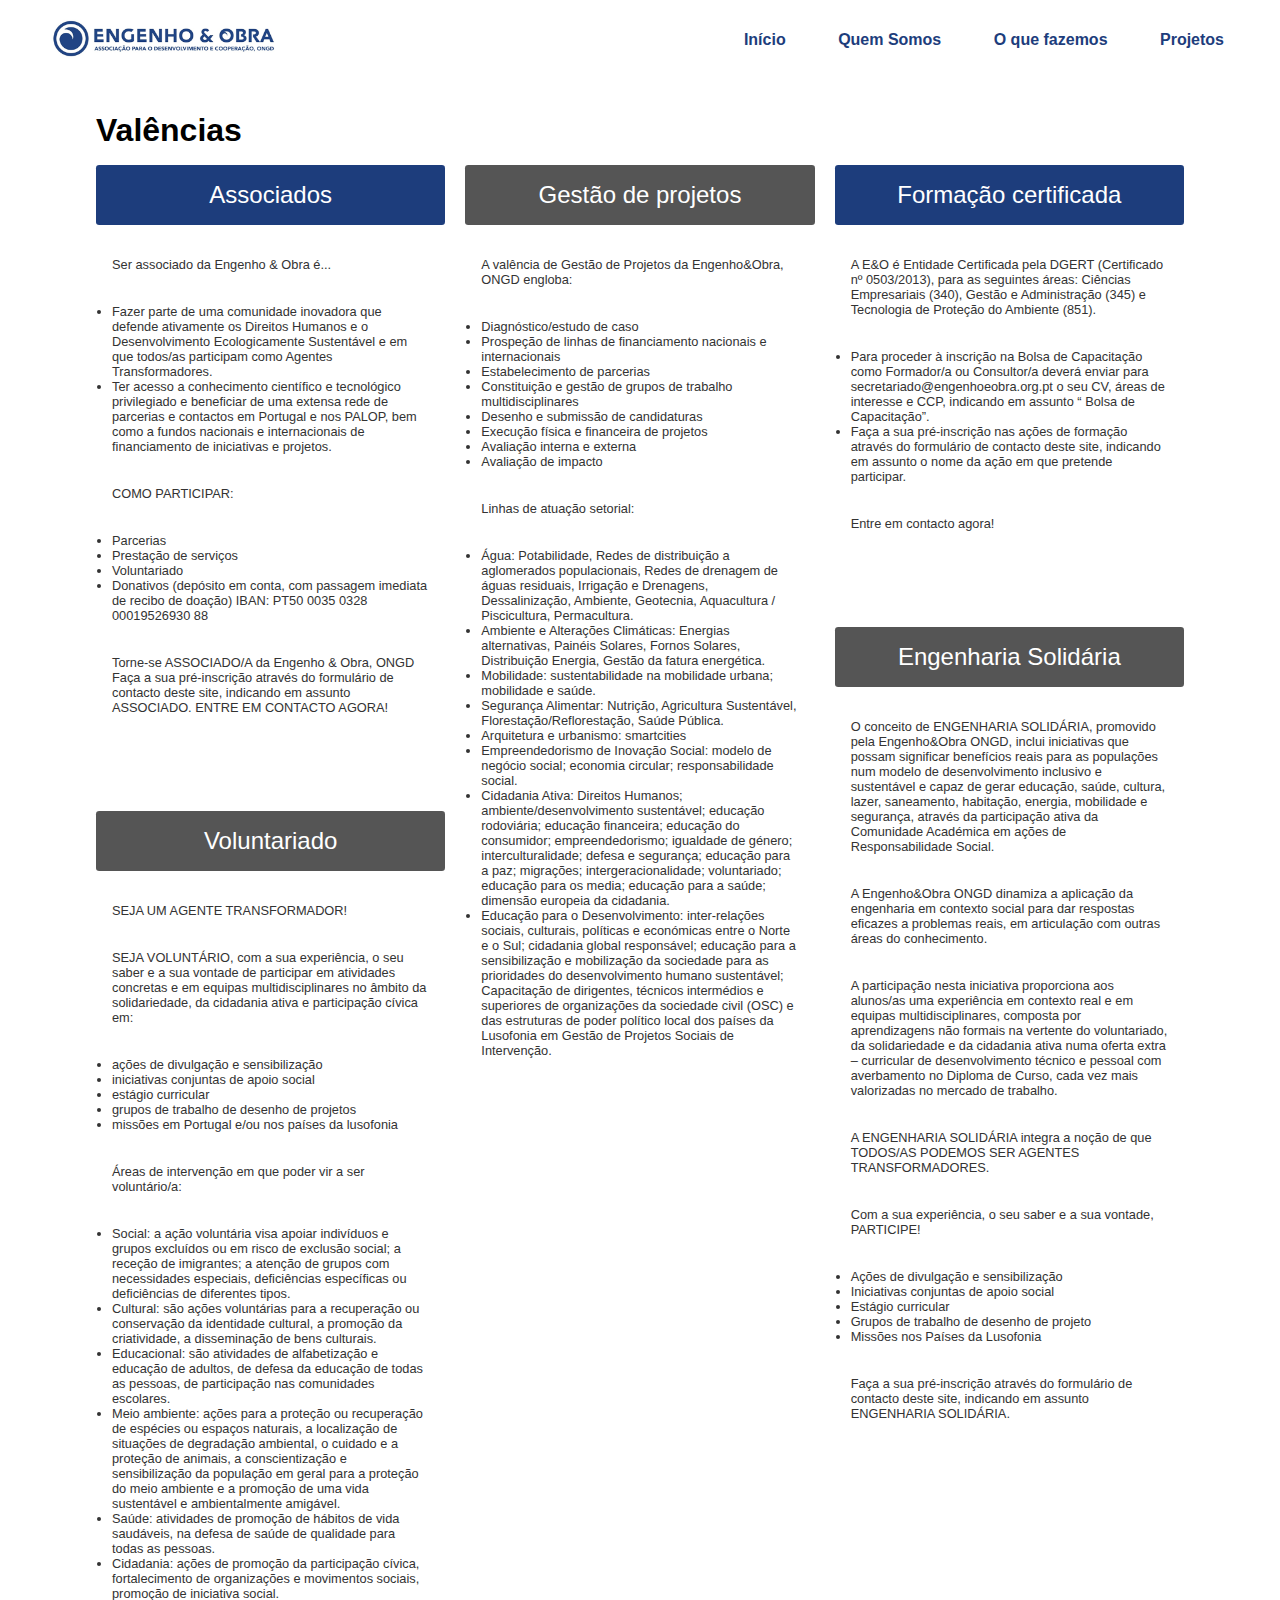
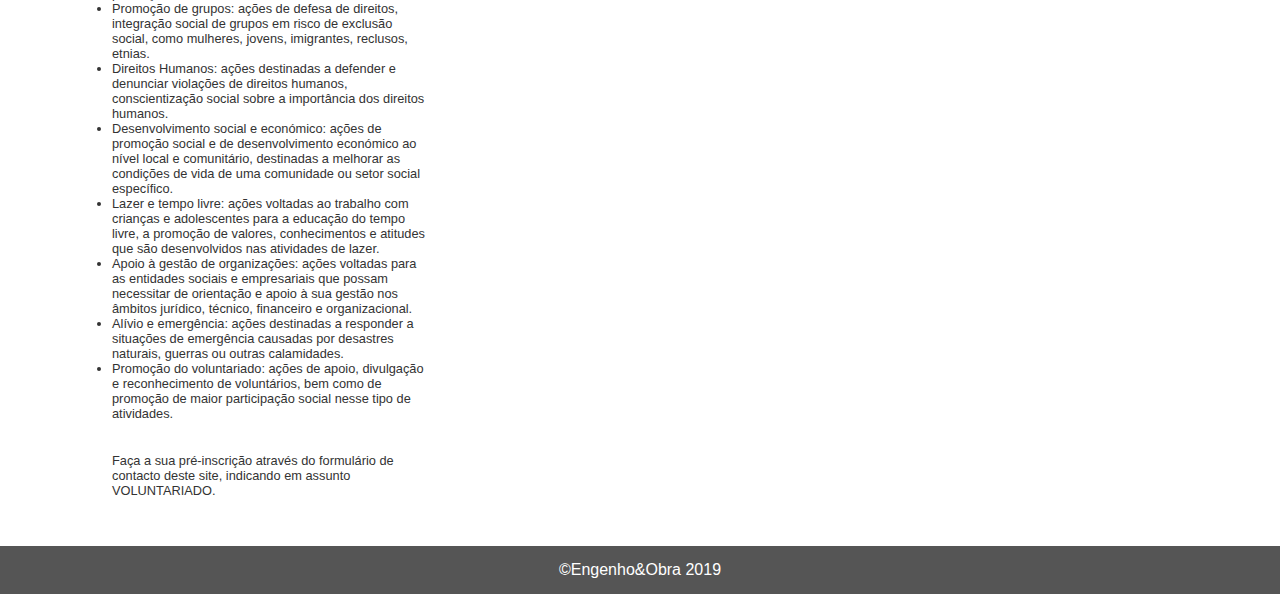
==== fazemos.html @ 7bbf9b4d "tudo" ====
<!DOCTYPE html>
<html lang="en">
  <head>
    <meta charset="UTF-8" />
    <meta name="viewport" content="width=device-width, initial-scale=1.0" />
    <meta http-equiv="X-UA-Compatible" content="ie=edge" />
    <link
      rel="stylesheet"
      href="https://unicons.iconscout.com/release/v2.0.1/css/unicons.css"
    />
    <link rel="stylesheet" href="css/estilos.css" />
    <link rel="stylesheet" href="css/media-queries.css" />
    <title>Engenho e Obra</title>
  </head>
  <body>
    <div class="navbar">
      <img src="img/logo.png" />
      <div id="nav-items">
        <a href="index.html">Início</a>
        <a href="somos.html">Quem Somos</a>
        <a href="fazemos.html">O que fazemos</a>
        <a href="projetos.html">Projetos</a>
        <!-- <a href="contactos.html">Contactos</a> -->
      </div>
    </div>
    <div class="container-fazemos">
      <h1>Valências</h1>
      <div class="fazemos-grid">
        <div>
          <h2 class="header-blue">Associados</h2>
          <p>Ser associado da Engenho & Obra é...</p>
          <ul>
            <li>
              Fazer parte de uma comunidade inovadora que defende ativamente os
              Direitos Humanos e o Desenvolvimento Ecologicamente Sustentável e
              em que todos/as participam como Agentes Transformadores.
            </li>

            <li>
              Ter acesso a conhecimento científico e tecnológico privilegiado e
              beneficiar de uma extensa rede de parcerias e contactos em
              Portugal e nos PALOP, bem como a fundos nacionais e internacionais
              de financiamento de iniciativas e projetos.
            </li>
          </ul>
          <p>COMO PARTICIPAR:</p>
          <ul>
            <li>Parcerias</li>
            <li>Prestação de serviços</li>
            <li>Voluntariado</li>
            <li>
              Donativos (depósito em conta, com passagem imediata de recibo de
              doação) IBAN: PT50 0035 0328 00019526930 88
            </li>
          </ul>

          <p>
            Torne-se ASSOCIADO/A da Engenho & Obra, ONGD Faça a sua
            pré-inscrição através do formulário de contacto deste site,
            indicando em assunto ASSOCIADO. ENTRE EM CONTACTO AGORA!
          </p>
          <h2 class="header-grey" style="margin-top:5rem;">Voluntariado</h2>
          <p>SEJA UM AGENTE TRANSFORMADOR!</p>
          <p>
            SEJA VOLUNTÁRIO, com a sua experiência, o seu saber e a sua vontade
            de participar em atividades concretas e em equipas
            multidisciplinares no âmbito da solidariedade, da cidadania ativa e
            participação cívica em:
          </p>
          <ul>
            <li>ações de divulgação e sensibilização</li>
            <li>iniciativas conjuntas de apoio social</li>
            <li>estágio curricular</li>
            <li>grupos de trabalho de desenho de projetos</li>
            <li>missões em Portugal e/ou nos países da lusofonia</li>
          </ul>
          <p>Áreas de intervenção em que poder vir a ser voluntário/a:</p>
          <ul>
            <li>
              Social: a ação voluntária visa apoiar indivíduos e grupos
              excluídos ou em risco de exclusão social; a receção de imigrantes;
              a atenção de grupos com necessidades especiais, deficiências
              específicas ou deficiências de diferentes tipos.
            </li>
            <li>
              Cultural: são ações voluntárias para a recuperação ou conservação
              da identidade cultural, a promoção da criatividade, a disseminação
              de bens culturais.
            </li>
            <li>
              Educacional: são atividades de alfabetização e educação de
              adultos, de defesa da educação de todas as pessoas, de
              participação nas comunidades escolares.
            </li>
            <li>
              Meio ambiente: ações para a proteção ou recuperação de espécies ou
              espaços naturais, a localização de situações de degradação
              ambiental, o cuidado e a proteção de animais, a conscientização e
              sensibilização da população em geral para a proteção do meio
              ambiente e a promoção de uma vida sustentável e ambientalmente
              amigável.
            </li>
            <li>
              Saúde: atividades de promoção de hábitos de vida saudáveis, na
              defesa de saúde de qualidade para todas as pessoas.
            </li>
            <li>
              Cidadania: ações de promoção da participação cívica,
              fortalecimento de organizações e movimentos sociais, promoção de
              iniciativa social.
            </li>
            <li>
              Promoção de grupos: ações de defesa de direitos, integração social
              de grupos em risco de exclusão social, como mulheres, jovens,
              imigrantes, reclusos, etnias.
            </li>
            <li>
              Direitos Humanos: ações destinadas a defender e denunciar
              violações de direitos humanos, conscientização social sobre a
              importância dos direitos humanos.
            </li>
            <li>
              Desenvolvimento social e económico: ações de promoção social e de
              desenvolvimento económico ao nível local e comunitário, destinadas
              a melhorar as condições de vida de uma comunidade ou setor social
              específico.
            </li>
            <li>
              Lazer e tempo livre: ações voltadas ao trabalho com crianças e
              adolescentes para a educação do tempo livre, a promoção de
              valores, conhecimentos e atitudes que são desenvolvidos nas
              atividades de lazer.
            </li>
            <li>
              Apoio à gestão de organizações: ações voltadas para as entidades
              sociais e empresariais que possam necessitar de orientação e apoio
              à sua gestão nos âmbitos jurídico, técnico, financeiro e
              organizacional.
            </li>
            <li>
              Alívio e emergência: ações destinadas a responder a situações de
              emergência causadas por desastres naturais, guerras ou outras
              calamidades.
            </li>
            <li>
              Promoção do voluntariado: ações de apoio, divulgação e
              reconhecimento de voluntários, bem como de promoção de maior
              participação social nesse tipo de atividades.
            </li>
          </ul>
          <p>
            Faça a sua pré-inscrição através do formulário de contacto deste
            site, indicando em assunto VOLUNTARIADO.
          </p>
        </div>
        <div>
          <h2 class="header-grey">Gestão de projetos</h2>
          <p>A valência de Gestão de Projetos da Engenho&Obra, ONGD engloba:</p>
          <ul>
            <li>Diagnóstico/estudo de caso</li>
            <li>
              Prospeção de linhas de financiamento nacionais e internacionais
            </li>
            <li>Estabelecimento de parcerias</li>
            <li>
              Constituição e gestão de grupos de trabalho multidisciplinares
            </li>
            <li>Desenho e submissão de candidaturas</li>
            <li>Execução física e financeira de projetos</li>
            <li>Avaliação interna e externa</li>
            <li>Avaliação de impacto</li>
          </ul>
          <p>Linhas de atuação setorial:</p>
          <ul>
            <li>
              Água: Potabilidade, Redes de distribuição a aglomerados
              populacionais, Redes de drenagem de águas residuais, Irrigação e
              Drenagens, Dessalinização, Ambiente, Geotecnia, Aquacultura /
              Piscicultura, Permacultura.
            </li>
            <li>
              Ambiente e Alterações Climáticas: Energias alternativas, Painéis
              Solares, Fornos Solares, Distribuição Energia, Gestão da fatura
              energética.
            </li>
            <li>
              Mobilidade: sustentabilidade na mobilidade urbana; mobilidade e
              saúde.
            </li>
            <li>
              Segurança Alimentar: Nutrição, Agricultura Sustentável,
              Florestação/Reflorestação, Saúde Pública.
            </li>
            <li>Arquitetura e urbanismo: smartcities</li>
            <li>
              Empreendedorismo de Inovação Social: modelo de negócio social;
              economia circular; responsabilidade social.
            </li>
            <li>
              Cidadania Ativa: Direitos Humanos; ambiente/desenvolvimento
              sustentável; educação rodoviária; educação financeira; educação do
              consumidor; empreendedorismo; igualdade de género;
              interculturalidade; defesa e segurança; educação para a paz;
              migrações; intergeracionalidade; voluntariado; educação para os
              media; educação para a saúde; dimensão europeia da cidadania.
            </li>
            <li>
              Educação para o Desenvolvimento: inter-relações sociais,
              culturais, políticas e económicas entre o Norte e o Sul; cidadania
              global responsável; educação para a sensibilização e mobilização
              da sociedade para as prioridades do desenvolvimento humano
              sustentável; Capacitação de dirigentes, técnicos intermédios e
              superiores de organizações da sociedade civil (OSC) e das
              estruturas de poder político local dos países da Lusofonia em
              Gestão de Projetos Sociais de Intervenção.
            </li>
          </ul>
        </div>
        <div>
          <h2 class="header-blue">Formação certificada</h2>
          <p>
            A E&O é Entidade Certificada pela DGERT (Certificado nº 0503/2013),
            para as seguintes áreas: Ciências Empresariais (340), Gestão e
            Administração (345) e Tecnologia de Proteção do Ambiente (851).
          </p>
          <ul>
            <li>
              Para proceder à inscrição na Bolsa de Capacitação como Formador/a
              ou Consultor/a deverá enviar para secretariado@engenhoeobra.org.pt
              o seu CV, áreas de interesse e CCP, indicando em assunto “ Bolsa
              de Capacitação”.
            </li>
            <li>
              Faça a sua pré-inscrição nas ações de formação através do
              formulário de contacto deste site, indicando em assunto o nome da
              ação em que pretende participar.
            </li>
          </ul>
          <p>Entre em contacto agora!</p>
          <h2 class="header-grey" style="margin-top:5rem;">
            Engenharia Solidária
          </h2>
          <p>
            O conceito de ENGENHARIA SOLIDÁRIA, promovido pela Engenho&Obra
            ONGD, inclui iniciativas que possam significar benefícios reais para
            as populações num modelo de desenvolvimento inclusivo e sustentável
            e capaz de gerar educação, saúde, cultura, lazer, saneamento,
            habitação, energia, mobilidade e segurança, através da participação
            ativa da Comunidade Académica em ações de Responsabilidade Social.
          </p>
          <p>
            A Engenho&Obra ONGD dinamiza a aplicação da engenharia em contexto
            social para dar respostas eficazes a problemas reais, em articulação
            com outras áreas do conhecimento.
          </p>
          <p>
            A participação nesta iniciativa proporciona aos alunos/as uma
            experiência em contexto real e em equipas multidisciplinares,
            composta por aprendizagens não formais na vertente do voluntariado,
            da solidariedade e da cidadania ativa numa oferta extra – curricular
            de desenvolvimento técnico e pessoal com averbamento no Diploma de
            Curso, cada vez mais valorizadas no mercado de trabalho.
          </p>
          <p>
            A ENGENHARIA SOLIDÁRIA integra a noção de que TODOS/AS PODEMOS SER
            AGENTES TRANSFORMADORES.
          </p>
          <p>Com a sua experiência, o seu saber e a sua vontade, PARTICIPE!</p>
          <ul>
            <li>Ações de divulgação e sensibilização</li>
            <li>Iniciativas conjuntas de apoio social</li>
            <li>Estágio curricular</li>
            <li>Grupos de trabalho de desenho de projeto</li>
            <li>Missões nos Países da Lusofonia</li>
          </ul>
          <p>
            Faça a sua pré-inscrição através do formulário de contacto deste
            site, indicando em assunto ENGENHARIA SOLIDÁRIA.
          </p>
        </div>
      </div>
    </div>
    <footer>
      &copy;Engenho&Obra 2019
    </footer>
  </body>
</html>
---- css/estilos.css ----
* {
  padding: 0;
  margin: 0;
  box-sizing: border-box;
}

*:focus {
  outline: none;
}

body,
html {
  scroll-behavior: smooth;
  font-family: "Open Sans", sans-serif;
  --primary-color: #1d3d7c;
  overflow-x: hidden;
}

a {
  text-decoration: none;
}

/*navbar*/
.navbar {
  height: 5rem;
  width: 100vw;
  display: flex;
  flex-direction: row;
  align-items: center;
  overflow: hidden;
  background: #fff;
}

.navbar img {
  height: 7rem;
  width: auto;
  margin: 0 4rem 0 0;
}

#nav-items {
  position: absolute;
  right: 2rem;
}

.navbar a {
  text-decoration: none;
  color: var(--primary-color);
  margin: 0 1rem;
  font-weight: bold;
  padding: 0.5rem;
  transition: all 0.2s ease-in-out;
  border-radius: 0.2rem;
}

#nav-items a:hover {
  color: #fff;
  background: var(--primary-color);
}

#showcase-top {
  width: 80vw;
  margin: 0 auto;
  height: 40vh;
  overflow: hidden;
  position: relative;
}

#showcase-top img {
  position: absolute;
  height: auto !important;
  width: 150% !important;
  top: -9999px;
  bottom: -9999px;
  left: -9999px;
  right: -9999px;
  margin: auto;
}

.row-1 {
  width: 80vw;
  padding: 1rem;
  display: grid;
  grid-template-columns: 1fr 1fr 1fr;
  grid-gap: 5px;
  justify-content: center;
  margin: 0 auto;
}

.header-blue {
  color: #fff;
  background: var(--primary-color);
  text-align: center;
  font-weight: 300;
  padding: 1rem 1rem;
  margin: 1rem 0;
  border-radius: 0.2rem;
}

.header-grey {
  color: #fff;
  background: #555;
  text-align: center;
  font-weight: 300;
  padding: 1rem 1rem;
  margin: 1rem 0;
  border-radius: 0.2rem;
}

#section-1 p,
#section-2 p {
  color: #333;
  padding: 0.5rem;
}

.btn-blue {
  background: var(--primary-color);
  color: #fff;
  border: none;
  padding: 1rem;
  margin: 2rem;
  border: solid 2px var(--primary-color);
  transition: all 0.5s ease-in-out;
  border-radius: 0.2rem;
}

.btn-blue:hover {
  cursor: pointer;
  background: #fff;
  border: solid 2px var(--primary-color);
  color: var(--primary-color);
}

#section-3 {
  background: #555;
  color: #fff;
  display: flex;
  flex-direction: column;
  justify-content: space-between;
  padding: 2rem;
  margin: 1rem 0;
  border-radius: 0.2rem;
}

.small {
  font-size: 0.7rem;
  font-weight: 300;
}

#section-3 a {
  text-decoration: none;
  color: #fff;
}

#section-3 i {
  font-size: 1.5rem;
}

footer {
  color: #fff;
  background: #555;
  height: 3rem;
  text-align: center;
  display: flex;
  align-items: center;
  justify-content: center;
}

.container-somos {
  display: grid;
  grid-template-columns: 1fr 1fr 1fr;
  width: 90vw;
  grid-gap: 20px;
  margin: 2rem auto;
}

#associacao,
#estatutos,
#parceiros {
  border: 2px solid var(--primary-color);
}

#associacao h2,
#estatutos h2,
#parceiros h2 {
  background: var(--primary-color);
  color: #fff;
  text-align: center;
  margin: 0 0 1rem 0;
  padding: 1rem;
}

#associacao p,
#estatutos p {
  margin: 0 1rem;
  color: #333;
}

#estatutos h3 {
  color: #555;
  margin: 0 1rem;
}

#estatutos div {
  margin: 1rem 0;
}

#parceiros li {
  font-size: 0.8rem;
  margin: 0 1rem;
  color: #333;
}

#parceiros ul {
  padding: 1rem;
}

/*o que fazemos*/

.container-fazemos {
  width: 85vw;
  margin: 2rem auto;
}

.fazemos-grid {
  display: grid;
  grid-template-columns: 1fr 1fr 1fr;
  grid-gap: 20px;
}

.fazemos-grid div p,
.fazemos-grid div ul {
  padding: 1rem;
  font-size: 0.8rem;
  color: #333;
}

.fazemos-grid div ul li {
  font-size: 0.8;
}

.fazemos-grid div {
  margin: 0;
}

/*Projetos*/

.container-projetos {
  width: 80vw;
  margin: 1rem auto;
}

.projetos-grid {
  display: grid;
  grid-template-columns: 1fr 1fr;
  grid-gap: 20px;
}
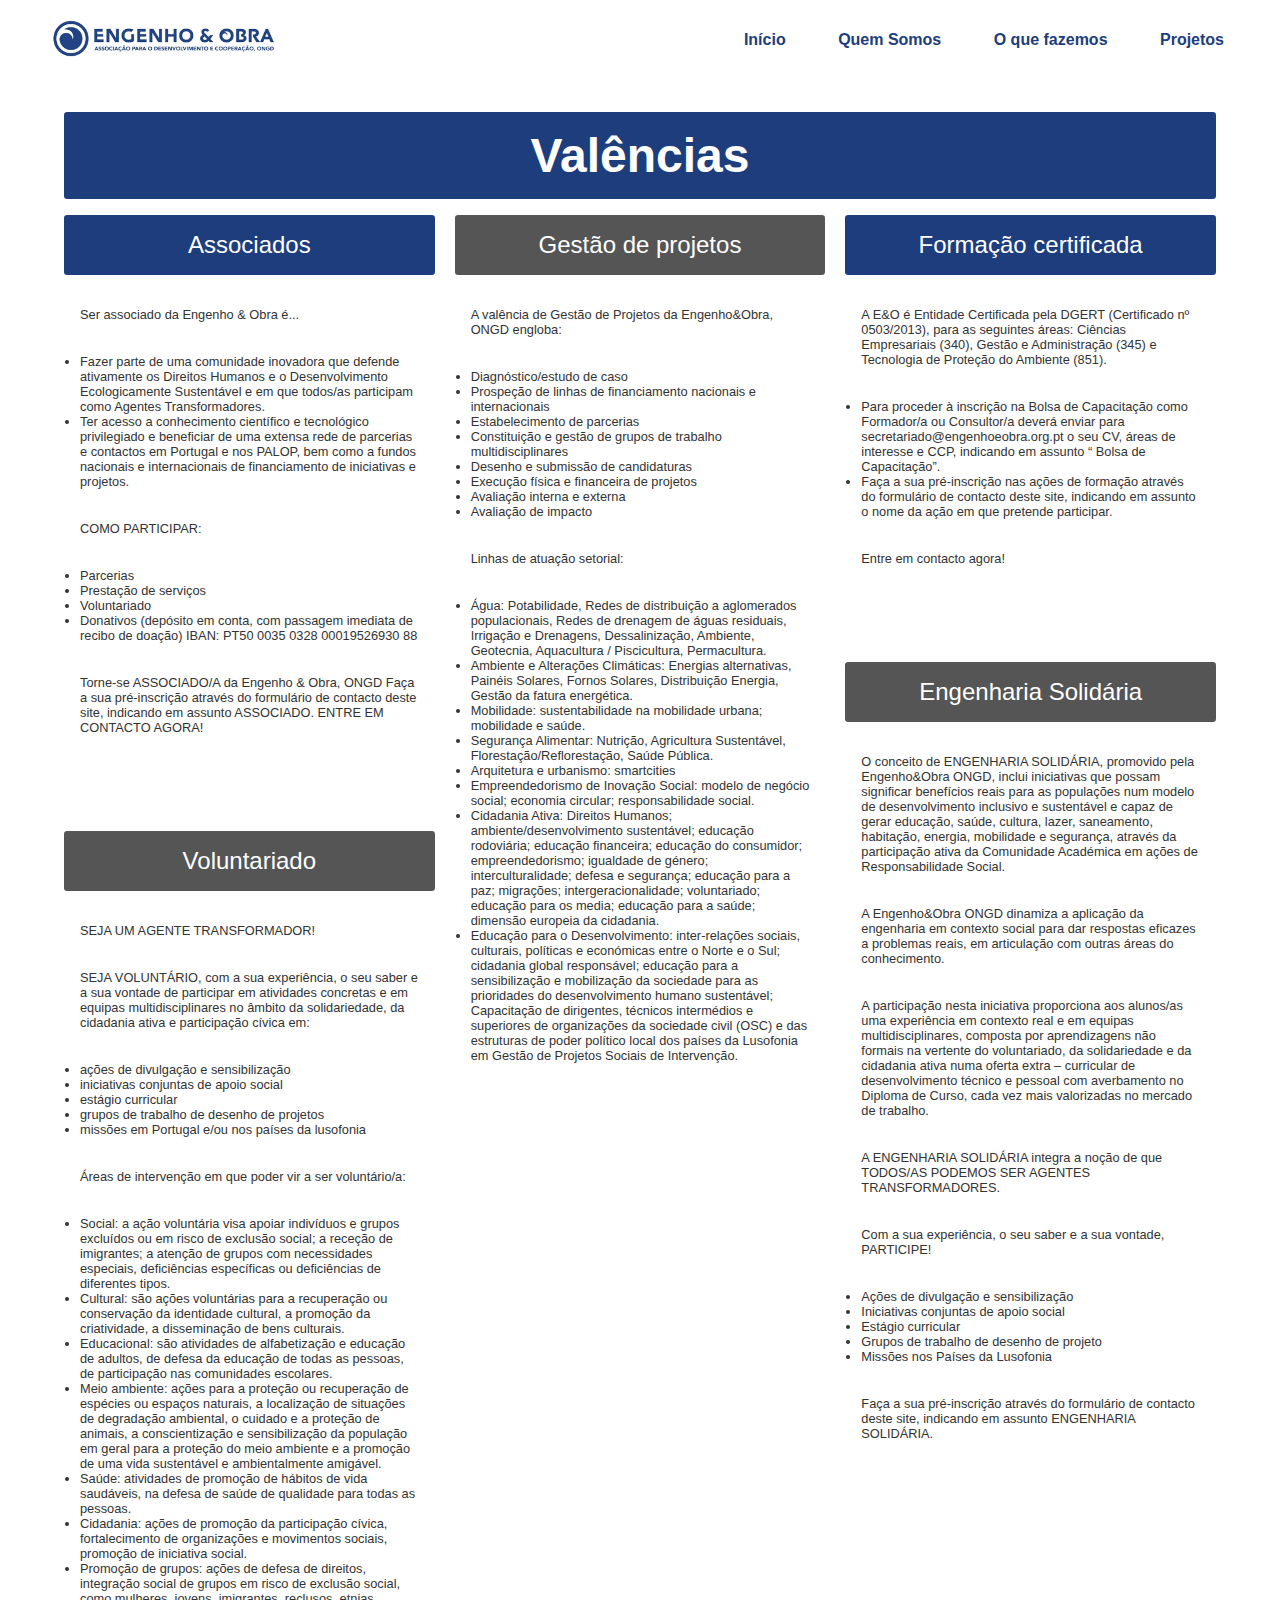
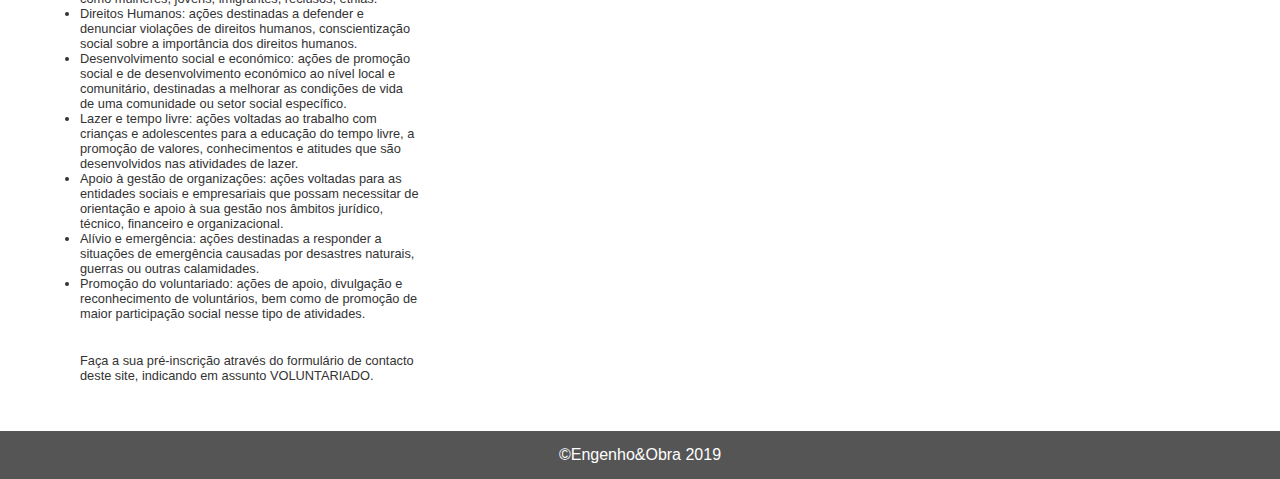
==== commit b4dd7240: "ajustes" ====
--- a/fazemos.html
+++ b/fazemos.html
@@ -24,7 +24,7 @@
       </div>
     </div>
     <div class="container-fazemos">
-      <h1>Valências</h1>
+      <h1 class="title">Valências</h1>
       <div class="fazemos-grid">
         <div>
           <h2 class="header-blue">Associados</h2>
--- a/css/estilos.css
+++ b/css/estilos.css
@@ -58,7 +58,7 @@
 }
 
 #showcase-top {
-  width: 80vw;
+  width: 100vw;
   margin: 0 auto;
   height: 40vh;
   overflow: hidden;
@@ -106,10 +106,16 @@
   border-radius: 0.2rem;
 }
 
+#section-1,
+#section-2 {
+  margin-bottom: 2rem;
+}
+
 #section-1 p,
 #section-2 p {
   color: #333;
   padding: 0.5rem;
+  margin: 2rem 0;
 }
 
 .btn-blue {
@@ -117,7 +123,7 @@
   color: #fff;
   border: none;
   padding: 1rem;
-  margin: 2rem;
+  margin: 2rem 0;
   border: solid 2px var(--primary-color);
   transition: all 0.5s ease-in-out;
   border-radius: 0.2rem;
@@ -167,7 +173,8 @@
 
 .container-somos {
   display: grid;
-  grid-template-columns: 1fr 1fr 1fr;
+  grid-template-columns: 1fr 1fr;
+  grid-template-rows: 1fr auto;
   width: 90vw;
   grid-gap: 20px;
   margin: 2rem auto;
@@ -179,6 +186,15 @@
   border: 2px solid var(--primary-color);
 }
 
+#estatutos {
+  grid-column: 1 / span 2;
+}
+
+#grid-estatutos {
+  display: grid;
+  grid-template-columns: 1fr 1fr 1fr;
+}
+
 #associacao h2,
 #estatutos h2,
 #parceiros h2 {
@@ -216,9 +232,19 @@
 
 /*o que fazemos*/
 
+.title {
+  background: var(--primary-color);
+  color: #fff;
+  text-align: center;
+  font-size: 3rem;
+  padding: 1rem 0;
+  border-radius: 0.2rem;
+}
+
 .container-fazemos {
-  width: 85vw;
+  width: 90vw;
   margin: 2rem auto;
+  overflow: hidden;
 }
 
 .fazemos-grid {
@@ -245,7 +271,7 @@
 /*Projetos*/
 
 .container-projetos {
-  width: 80vw;
+  width: 90vw;
   margin: 1rem auto;
 }
 
